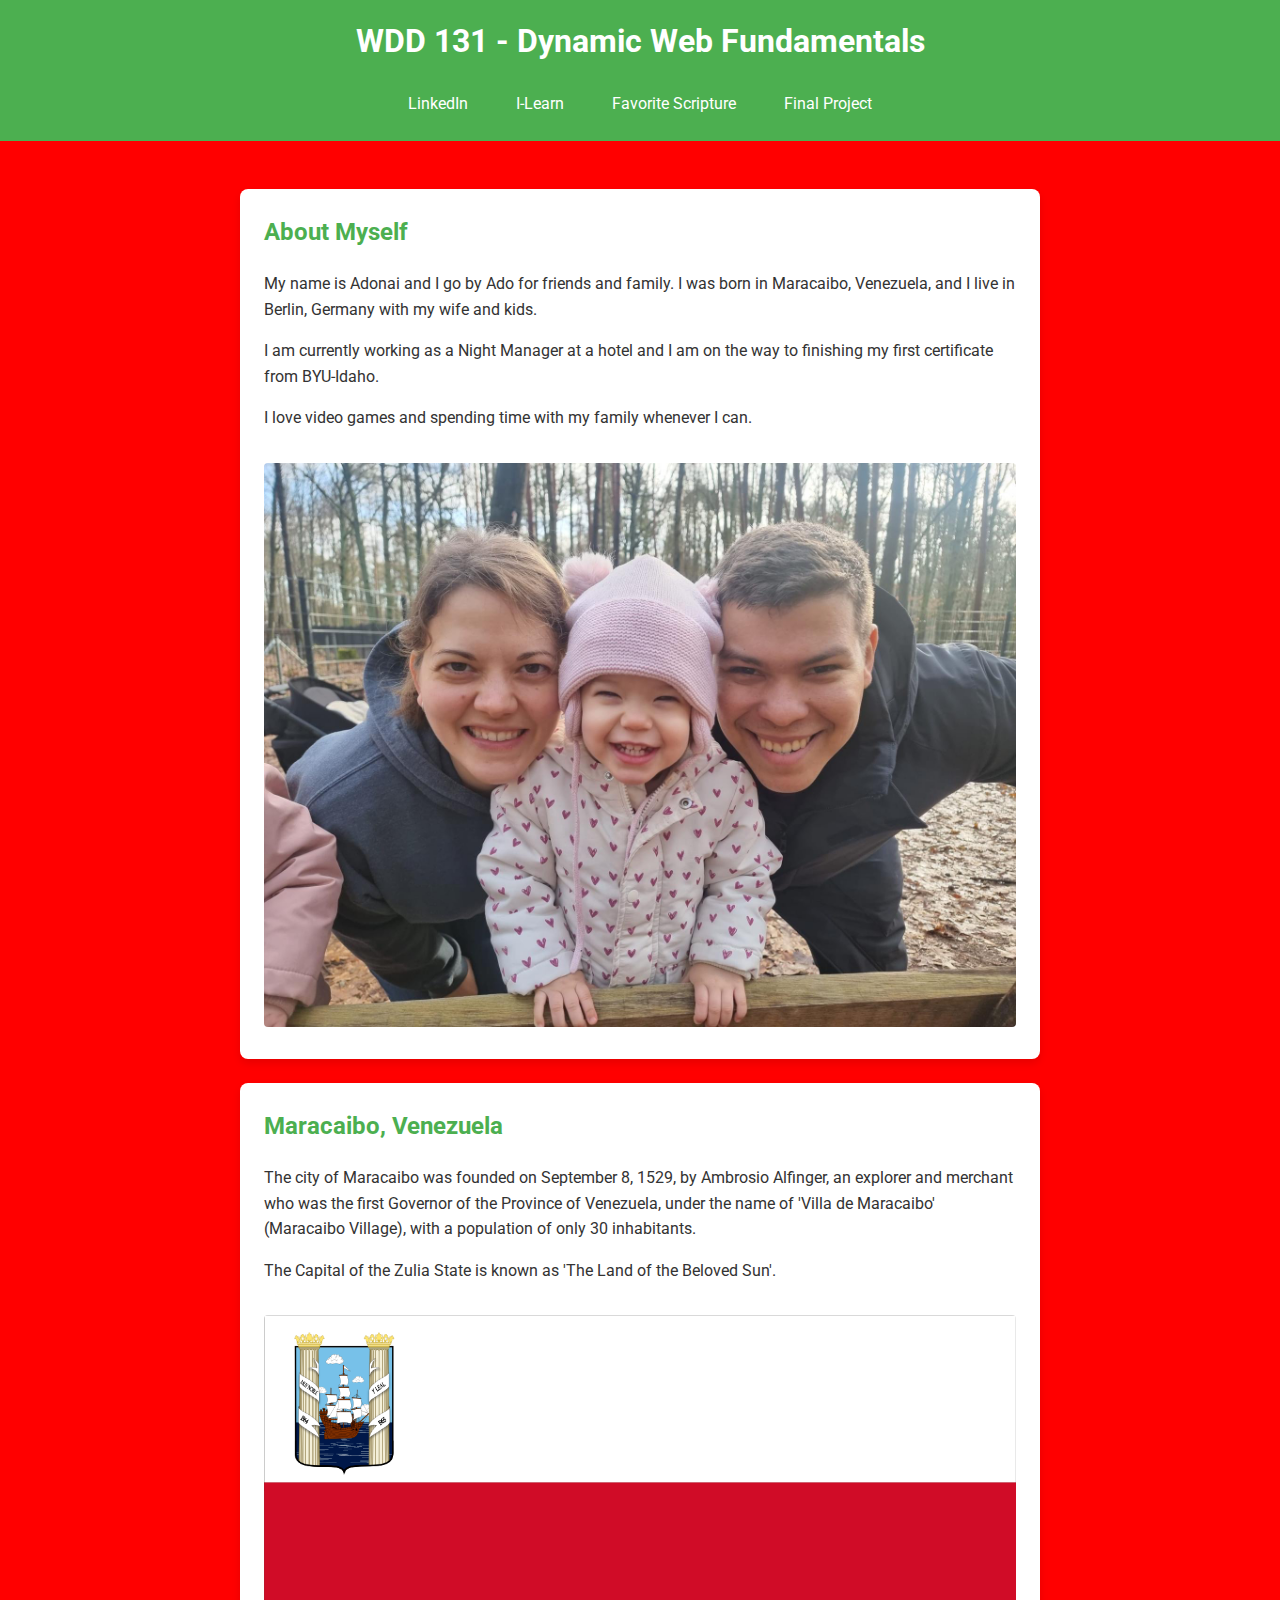
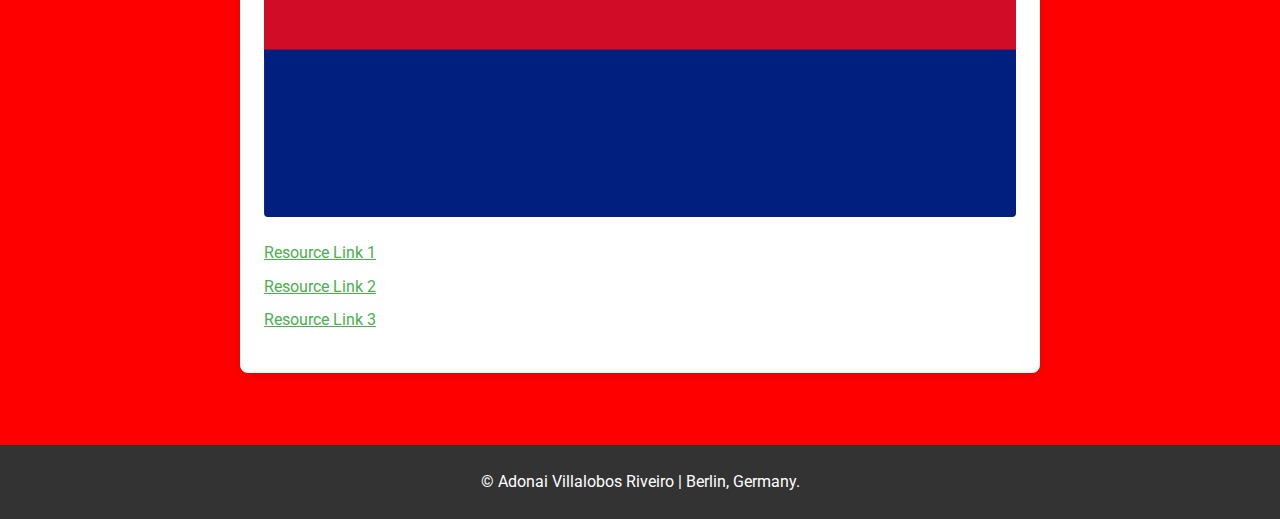
==== index.html @ becc1181 "changes" ====
<!DOCTYPE html>
<html lang="en">
<head>
    <meta charset="UTF-8">
    <meta name="viewport" content="width=device-width, initial-scale=1.0">
    <title>WDD 131 - Dynamic Web Fundamentals - Adonai Villalobos Riveiro</title>
    <meta name="description" content="WDD 131 - Dynamic Web Fundamentals - Adonai Villalobos. This page provides a comprehensive overview of web development fundamentals.">
    <meta name="author" content="Adonai Villalobos Riveiro">
    <link rel="stylesheet" href="styles/base.css">
    <link href="https://fonts.googleapis.com/css2?family=Roboto:wght@400;700&display=swap" rel="stylesheet">
    <script src="getdates.js" defer></script>
</head>
<body>
    <header>
        <h1>WDD 131 - Dynamic Web Fundamentals</h1>
        <nav>
            <a href="https://www.linkedin.com/in/adonai-villalobos/" target="_blank">LinkedIn</a>
            <a href="https://byui.instructure.com/" target="_blank">I-Learn</a>
            <a href="https://www.churchofjesuschrist.org/study/scriptures/dc-testament/dc/33?lang=eng" target="_blank">Favorite Scripture</a>
            <a href="#" target="_blank">Final Project</a>
        </nav>
    </header>
    <main>
        <!-- First card section -->
        <section class="card">
            <h2>About Myself</h2>
            <p>My name is Adonai and I go by Ado for friends and family. I was born in Maracaibo, Venezuela, and I live in Berlin, Germany with my wife and kids.</p>
            <p>I am currently working as a Night Manager at a hotel and I am on the way to finishing my first certificate from BYU-Idaho.</p>
            <p>I love video games and spending time with my family whenever I can.</p>
            <img src="images/family.JPG" alt="Family Picture">
        </section>
        <!-- Second card section -->
        <section class="card">
            <h2>Maracaibo, Venezuela</h2>
            <p>The city of Maracaibo was founded on September 8, 1529, by Ambrosio Alfinger, an explorer and merchant who was the first Governor of the Province of Venezuela, under the name of 'Villa de Maracaibo' (Maracaibo Village), with a population of only 30 inhabitants.</p>
            <p>The Capital of the Zulia State is known as 'The Land of the Beloved Sun'.</p>
            <img src="images/mcbo_flag.png" alt="Maracaibo's Flag">
            <ul>
                <li><a href="https://en.wikipedia.org/wiki/Maracaibo" target="_blank">Resource Link 1</a></li>
                <li><a href="https://www.youtube.com/watch?v=lCRPsqH028s" target="_blank">Resource Link 2</a></li>
                <li><a href="https://en.wikipedia.org/wiki/Catatumbo_lightning" target="_blank">Resource Link 3</a></li>
            </ul>
        </section>
    </main>
    <footer>
        <p>&copy; <span id="currentyear"></span> Adonai Villalobos Riveiro | Berlin, Germany.</p>
        <p id="lastModified"></p>
    </footer>
</body>
</html>
---- styles/base.css ----
/* General styles */
body {
    font-family: 'Roboto', sans-serif;
    margin: 0;
    padding: 0;
    background-color: red; /* Light blue background color */
    color: #333; /* Dark text color */
    line-height: 1.6; /* Improved readability */
}

/* Header styles */
header {
    background-color: #4CAF50; /* Green header background color */
    color: white; /* White text color */
    padding: 1rem; /* Padding around header content */
    text-align: center; /* Center-align header content */
}

header h1 {
    margin: 0; /* Remove margin for h1 */
    font-size: 2rem; /* Ensure readable font size */
}

header nav {
    display: flex; /* Flex display for navigation */
    justify-content: center; /* Center-align navigation items */
    gap: 1rem; /* Spacing between navigation items */
    margin-top: 1rem; /* Margin space above navigation */
}

header nav a {
    color: white; /* White link color for better contrast */
    text-decoration: none; /* Remove underline from links */
    padding: 0.5rem 1rem; /* Padding around navigation links for larger clickable area */
    transition: background-color 0.3s, color 0.3s; /* Smooth transition for background color and text color on hover */
    border-radius: 4px; /* Rounded corners for links */
}

header nav a:hover {
    background-color: #45a049; /* Darker green background color on hover */
    color: #fff; /* Ensure text remains readable on hover */
}

/* Main content styles */
main {
    max-width: 800px; /* Maximum width for main content */
    margin: 2rem auto; /* Center-align main content with some margin */
    padding: 1rem; /* Padding around main content */
}

.card {
    background-color: white; /* White background for card sections */
    padding: 1.5rem; /* Increased padding for better spacing */
    margin-bottom: 1.5rem; /* Margin space between cards */
    border-radius: 8px; /* Rounded corners for cards */
    box-shadow: 0 4px 8px rgba(0, 0, 0, 0.1); /* Box shadow for cards */
}

.card h2 {
    margin-top: 0; /* Remove top margin for card headings */
    font-size: 1.5rem; /* Ensure readable font size */
    color: #4CAF50; /* Matching heading color with header */
}

.card p {
    margin-bottom: 1rem; /* Add space between paragraphs for better readability */
}

.card img {
    max-width: 100%; /* Ensure images fit within their containers */
    height: auto; /* Maintain aspect ratio of images */
    border-radius: 4px; /* Slight rounding of image corners */
    margin-top: 1rem; /* Add space above images */
}

.card ul {
    list-style-type: none; /* Remove default list style */
    padding: 0; /* Remove padding from unordered list */
    margin: 1rem 0; /* Add margin to separate from other content */
}

.card ul li {
    margin-bottom: 0.5rem; /* Add margin space between list items */
    font-size: 1rem; /* Ensure readable font size */
}

.card ul li a {
    color: #4CAF50; /* Matching link color with theme */
    text-decoration: underline; /* Underline links for clarity */
    transition: color 0.3s; /* Smooth transition for link color on hover */
}

.card ul li a:hover {
    color: #45a049; /* Darker green color on hover */
}

/* Footer styles */
footer {
    background-color: #333; /* Dark footer background color */
    color: white; /* White text color */
    text-align: center; /* Center-align footer content */
    padding: 1rem; /* Padding around footer content */
}

footer p {
    margin: 0.5rem 0; /* Margin space for paragraphs within footer */
    font-size: 1rem; /* Ensure readable font size */
}

footer span {
    font-weight: bold; /* Highlight the current year */
}
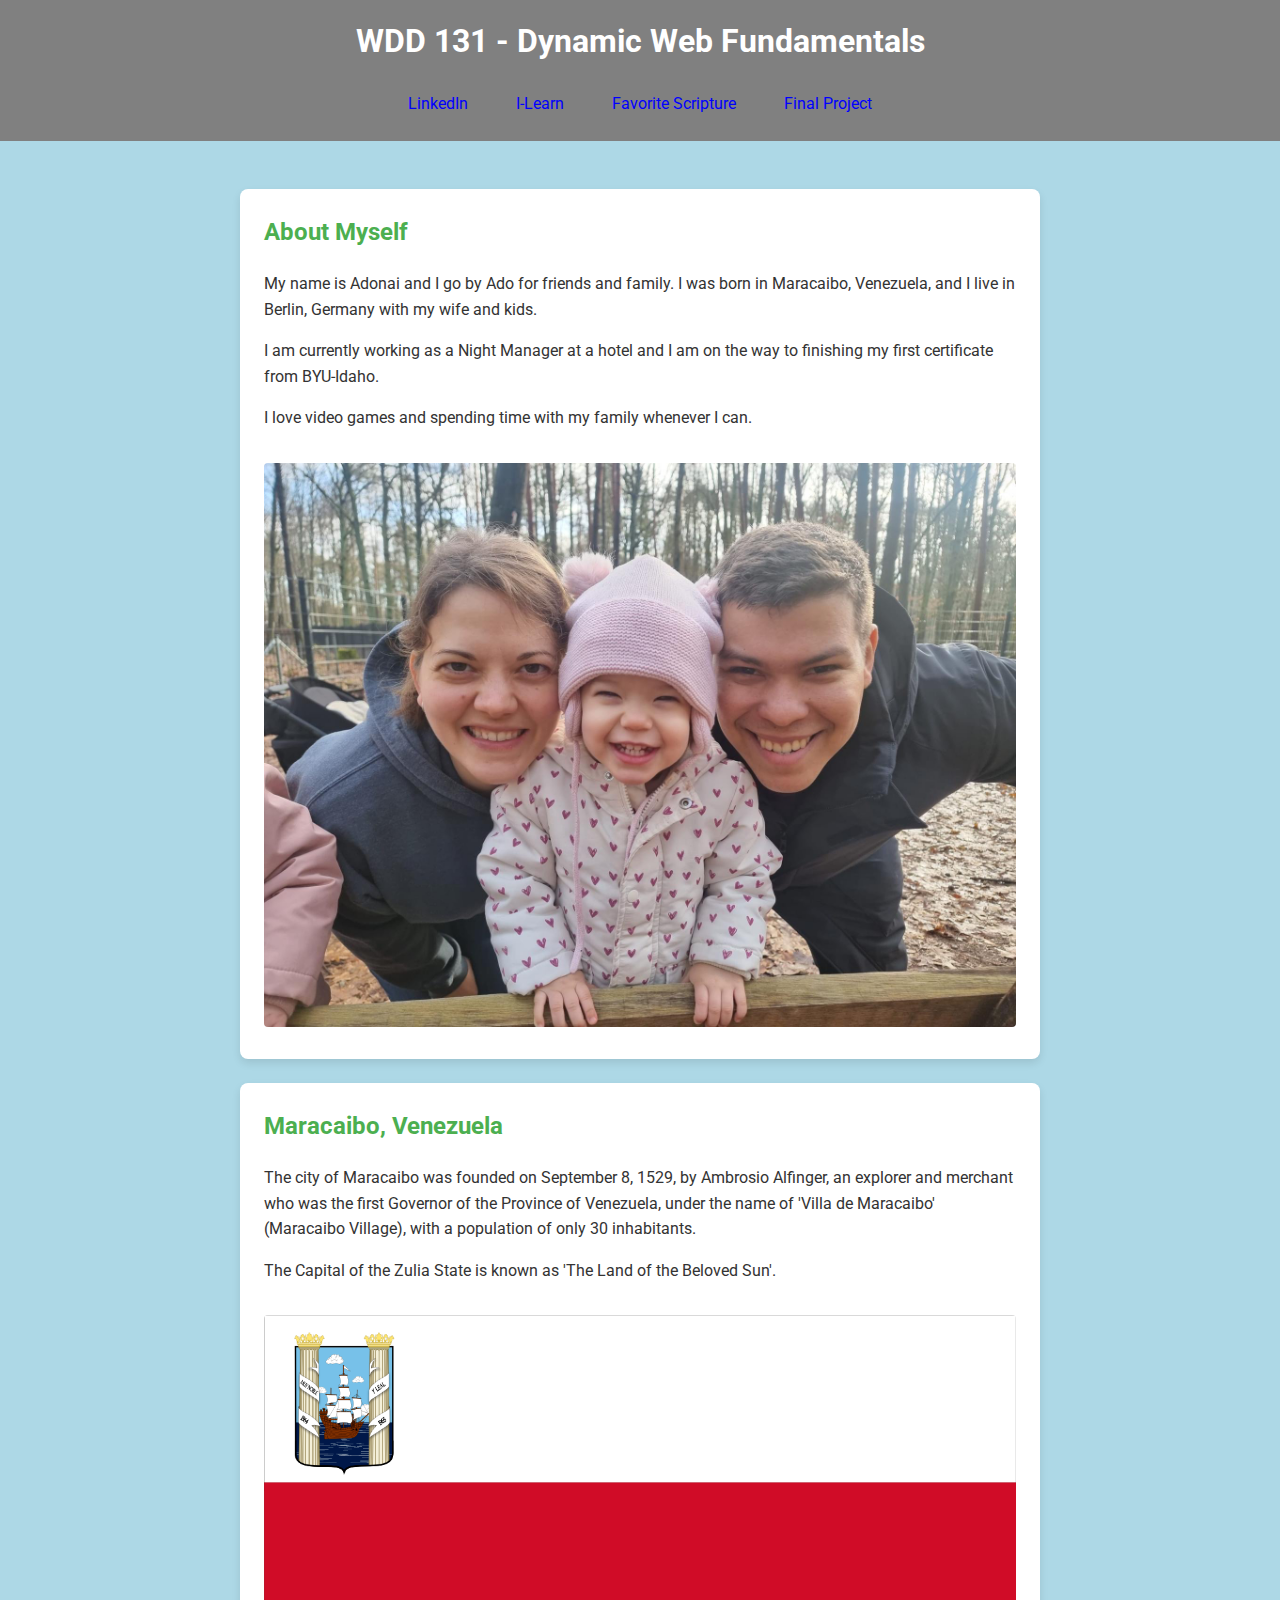
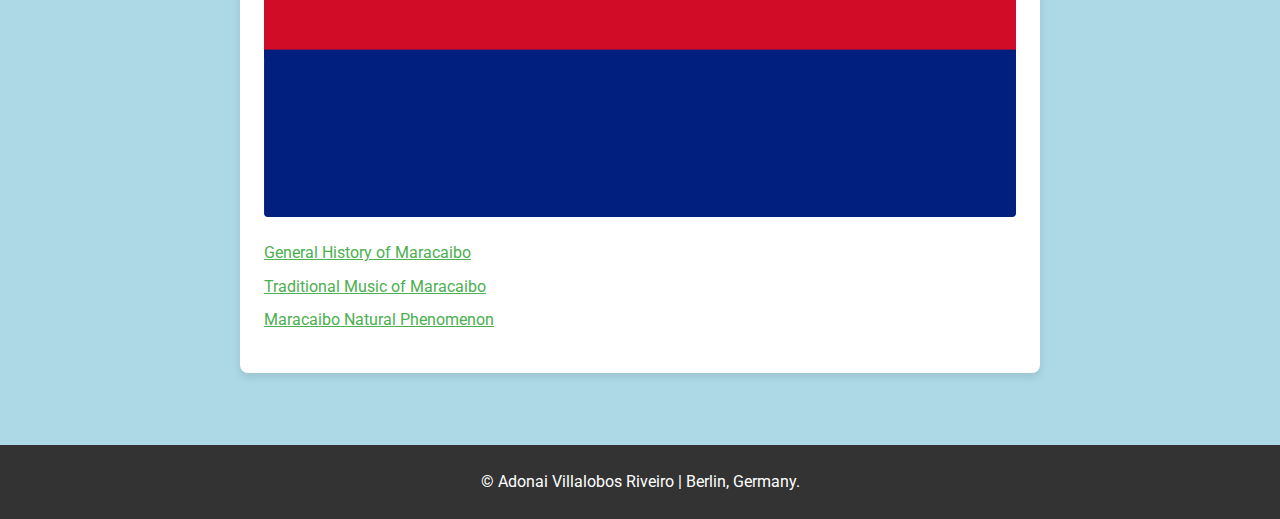
==== commit cd0b8143: "changes" ====
--- a/index.html
+++ b/index.html
@@ -36,9 +36,9 @@
             <p>The Capital of the Zulia State is known as 'The Land of the Beloved Sun'.</p>
             <img src="images/mcbo_flag.png" alt="Maracaibo's Flag">
             <ul>
-                <li><a href="https://en.wikipedia.org/wiki/Maracaibo" target="_blank">Resource Link 1</a></li>
-                <li><a href="https://www.youtube.com/watch?v=lCRPsqH028s" target="_blank">Resource Link 2</a></li>
-                <li><a href="https://en.wikipedia.org/wiki/Catatumbo_lightning" target="_blank">Resource Link 3</a></li>
+                <li><a href="https://en.wikipedia.org/wiki/Maracaibo" target="_blank">General History of Maracaibo</a></li>
+                <li><a href="https://www.youtube.com/watch?v=lCRPsqH028s" target="_blank">Traditional Music of Maracaibo</a></li>
+                <li><a href="https://en.wikipedia.org/wiki/Catatumbo_lightning" target="_blank">Maracaibo Natural Phenomenon</a></li>
             </ul>
         </section>
     </main>
--- a/styles/base.css
+++ b/styles/base.css
@@ -3,14 +3,14 @@
     font-family: 'Roboto', sans-serif;
     margin: 0;
     padding: 0;
-    background-color: red; /* Light blue background color */
+    background-color: lightblue; /* Light blue background color */
     color: #333; /* Dark text color */
     line-height: 1.6; /* Improved readability */
 }
 
 /* Header styles */
 header {
-    background-color: #4CAF50; /* Green header background color */
+    background-color: gray; /* Green header background color */
     color: white; /* White text color */
     padding: 1rem; /* Padding around header content */
     text-align: center; /* Center-align header content */
@@ -29,7 +29,7 @@
 }
 
 header nav a {
-    color: white; /* White link color for better contrast */
+    color: blue; /* White link color for better contrast */
     text-decoration: none; /* Remove underline from links */
     padding: 0.5rem 1rem; /* Padding around navigation links for larger clickable area */
     transition: background-color 0.3s, color 0.3s; /* Smooth transition for background color and text color on hover */
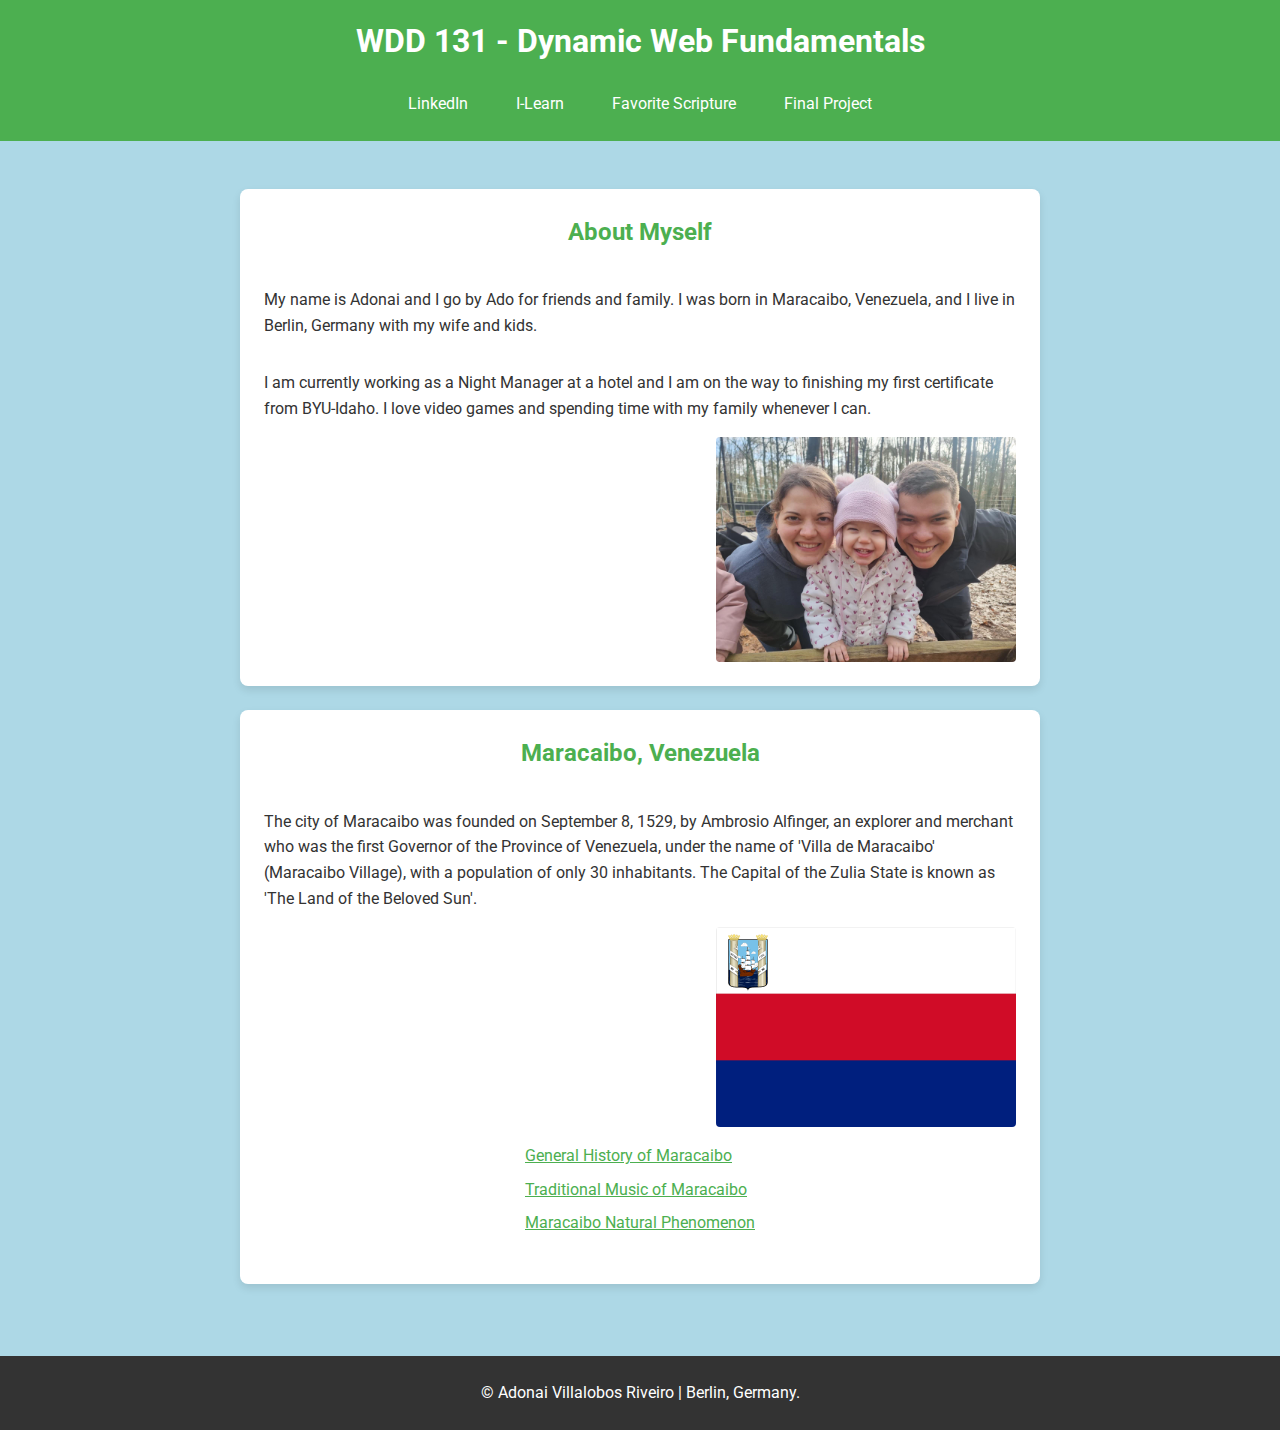
==== commit 047bd1b6: "changes" ====
--- a/index.html
+++ b/index.html
@@ -25,15 +25,13 @@
         <section class="card">
             <h2>About Myself</h2>
             <p>My name is Adonai and I go by Ado for friends and family. I was born in Maracaibo, Venezuela, and I live in Berlin, Germany with my wife and kids.</p>
-            <p>I am currently working as a Night Manager at a hotel and I am on the way to finishing my first certificate from BYU-Idaho.</p>
-            <p>I love video games and spending time with my family whenever I can.</p>
+            <p>I am currently working as a Night Manager at a hotel and I am on the way to finishing my first certificate from BYU-Idaho. I love video games and spending time with my family whenever I can.</p>
             <img src="images/family.JPG" alt="Family Picture">
         </section>
         <!-- Second card section -->
         <section class="card">
             <h2>Maracaibo, Venezuela</h2>
-            <p>The city of Maracaibo was founded on September 8, 1529, by Ambrosio Alfinger, an explorer and merchant who was the first Governor of the Province of Venezuela, under the name of 'Villa de Maracaibo' (Maracaibo Village), with a population of only 30 inhabitants.</p>
-            <p>The Capital of the Zulia State is known as 'The Land of the Beloved Sun'.</p>
+            <p>The city of Maracaibo was founded on September 8, 1529, by Ambrosio Alfinger, an explorer and merchant who was the first Governor of the Province of Venezuela, under the name of 'Villa de Maracaibo' (Maracaibo Village), with a population of only 30 inhabitants. The Capital of the Zulia State is known as 'The Land of the Beloved Sun'.</p>
             <img src="images/mcbo_flag.png" alt="Maracaibo's Flag">
             <ul>
                 <li><a href="https://en.wikipedia.org/wiki/Maracaibo" target="_blank">General History of Maracaibo</a></li>
--- a/styles/base.css
+++ b/styles/base.css
@@ -10,7 +10,7 @@
 
 /* Header styles */
 header {
-    background-color: gray; /* Green header background color */
+    background-color: #4CAF50; /* Green header background color */
     color: white; /* White text color */
     padding: 1rem; /* Padding around header content */
     text-align: center; /* Center-align header content */
@@ -29,7 +29,7 @@
 }
 
 header nav a {
-    color: blue; /* White link color for better contrast */
+    color: #fff; /* White link color for better contrast */
     text-decoration: none; /* Remove underline from links */
     padding: 0.5rem 1rem; /* Padding around navigation links for larger clickable area */
     transition: background-color 0.3s, color 0.3s; /* Smooth transition for background color and text color on hover */
@@ -54,23 +54,30 @@
     margin-bottom: 1.5rem; /* Margin space between cards */
     border-radius: 8px; /* Rounded corners for cards */
     box-shadow: 0 4px 8px rgba(0, 0, 0, 0.1); /* Box shadow for cards */
+    display: flex; /* Use flexbox for layout */
+    flex-direction: column; /* Arrange children elements in a column */
+    align-items: center; /* Center-align items horizontally */
 }
 
 .card h2 {
     margin-top: 0; /* Remove top margin for card headings */
     font-size: 1.5rem; /* Ensure readable font size */
     color: #4CAF50; /* Matching heading color with header */
+    text-align: center; /* Center align the h2 text */
+    order: -1; /* Move the h2 to the top within the flex container */
 }
 
 .card p {
     margin-bottom: 1rem; /* Add space between paragraphs for better readability */
+    flex: 1; /* Allow paragraph to take remaining space */
+    text-align: left; /* Align paragraph text to the left */
 }
 
 .card img {
-    max-width: 100%; /* Ensure images fit within their containers */
+    max-width: 300px; /* Adjust image width as needed */
     height: auto; /* Maintain aspect ratio of images */
     border-radius: 4px; /* Slight rounding of image corners */
-    margin-top: 1rem; /* Add space above images */
+    margin-left: auto; /* Push images to the right */
 }
 
 .card ul {
@@ -109,4 +116,5 @@
 
 footer span {
     font-weight: bold; /* Highlight the current year */
-}+}
+
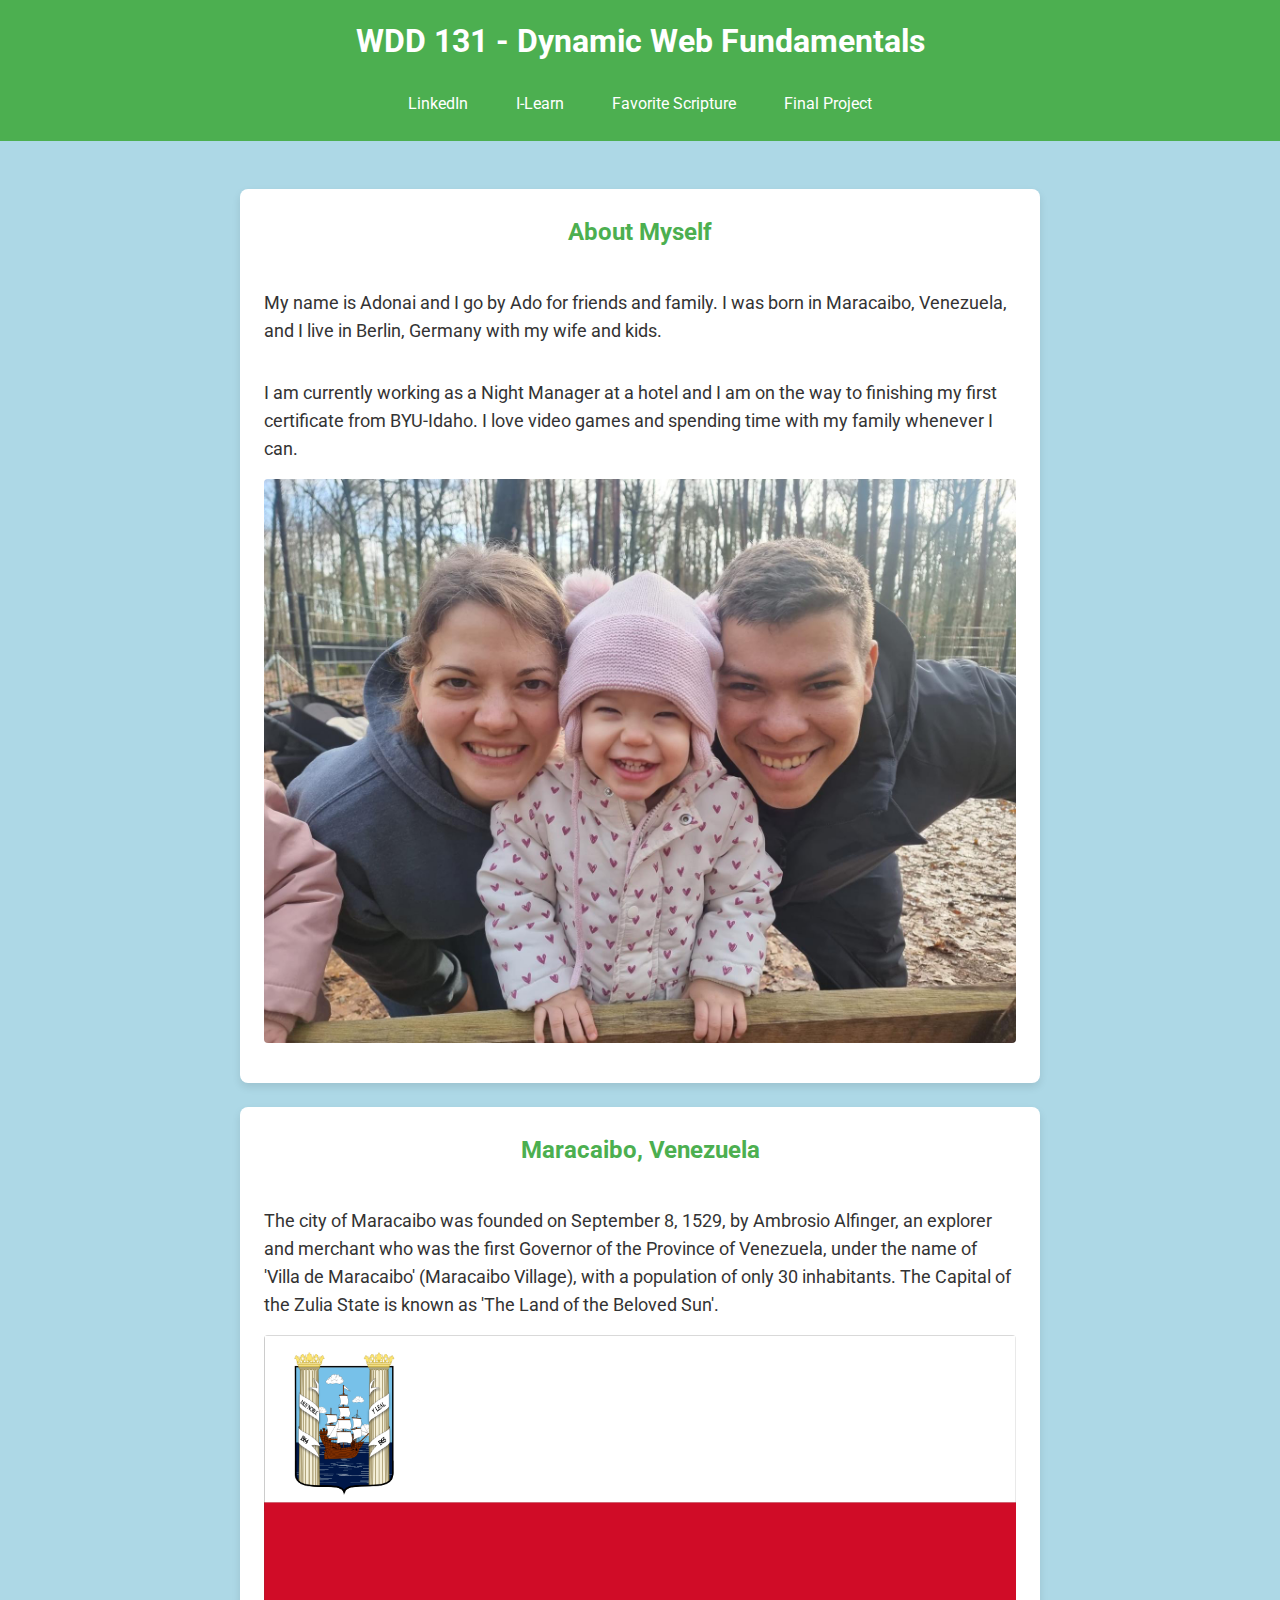
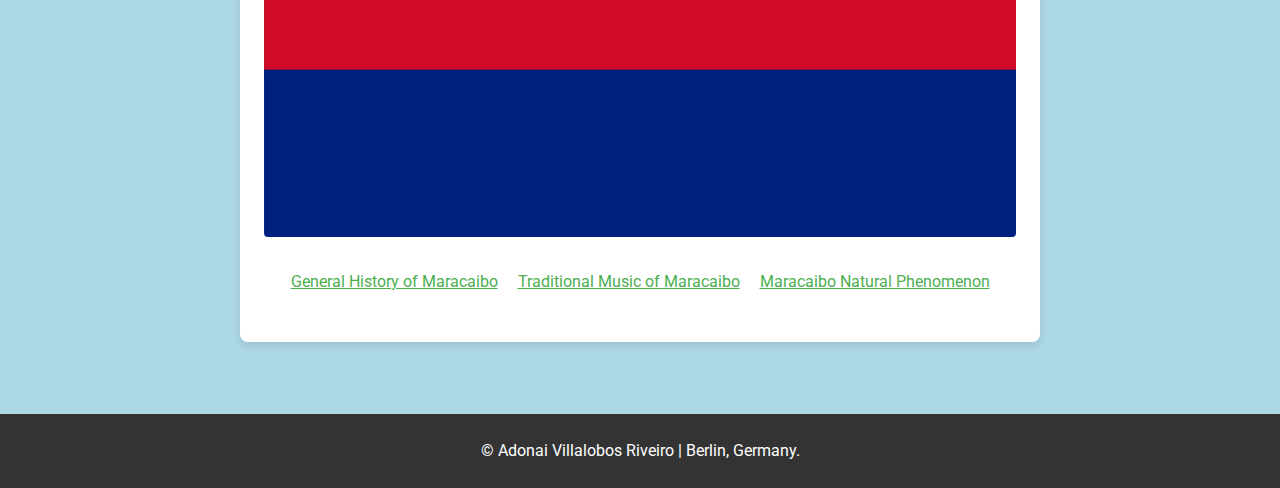
==== commit ba1599c7: "changes" ====
--- a/index.html
+++ b/index.html
@@ -7,6 +7,7 @@
     <meta name="description" content="WDD 131 - Dynamic Web Fundamentals - Adonai Villalobos. This page provides a comprehensive overview of web development fundamentals.">
     <meta name="author" content="Adonai Villalobos Riveiro">
     <link rel="stylesheet" href="styles/base.css">
+    <link rel="preconnect" href="https://fonts.gstatic.com">
     <link href="https://fonts.googleapis.com/css2?family=Roboto:wght@400;700&display=swap" rel="stylesheet">
     <script src="getdates.js" defer></script>
 </head>
@@ -21,14 +22,12 @@
         </nav>
     </header>
     <main>
-        <!-- First card section -->
         <section class="card">
             <h2>About Myself</h2>
             <p>My name is Adonai and I go by Ado for friends and family. I was born in Maracaibo, Venezuela, and I live in Berlin, Germany with my wife and kids.</p>
             <p>I am currently working as a Night Manager at a hotel and I am on the way to finishing my first certificate from BYU-Idaho. I love video games and spending time with my family whenever I can.</p>
             <img src="images/family.JPG" alt="Family Picture">
         </section>
-        <!-- Second card section -->
         <section class="card">
             <h2>Maracaibo, Venezuela</h2>
             <p>The city of Maracaibo was founded on September 8, 1529, by Ambrosio Alfinger, an explorer and merchant who was the first Governor of the Province of Venezuela, under the name of 'Villa de Maracaibo' (Maracaibo Village), with a population of only 30 inhabitants. The Capital of the Zulia State is known as 'The Land of the Beloved Sun'.</p>
@@ -45,4 +44,4 @@
         <p id="lastModified"></p>
     </footer>
 </body>
-</html>+</html>
--- a/styles/base.css
+++ b/styles/base.css
@@ -71,24 +71,32 @@
     margin-bottom: 1rem; /* Add space between paragraphs for better readability */
     flex: 1; /* Allow paragraph to take remaining space */
     text-align: left; /* Align paragraph text to the left */
+    font-size: 1.1rem; /* Increase font size for paragraphs */
 }
 
 .card img {
-    max-width: 300px; /* Adjust image width as needed */
+    max-width: 100%; /* Make sure images do not exceed their container width */
     height: auto; /* Maintain aspect ratio of images */
     border-radius: 4px; /* Slight rounding of image corners */
-    margin-left: auto; /* Push images to the right */
+    margin: 0 auto 1rem auto; /* Center align the image horizontally and add space at the bottom */
+    display: block; /* Ensure images behave as block elements */
 }
 
 .card ul {
     list-style-type: none; /* Remove default list style */
     padding: 0; /* Remove padding from unordered list */
-    margin: 1rem 0; /* Add margin to separate from other content */
+    margin-top: 1rem; /* Add margin space between image and ul */
+    text-align: center; /* Center-align list items */
 }
 
 .card ul li {
     margin-bottom: 0.5rem; /* Add margin space between list items */
     font-size: 1rem; /* Ensure readable font size */
+    display: inline-block; /* Display list items inline */
+}
+
+.card ul li:not(:last-child) {
+    margin-right: 1rem; /* Add space between list items */
 }
 
 .card ul li a {
@@ -118,3 +126,4 @@
     font-weight: bold; /* Highlight the current year */
 }
 
+
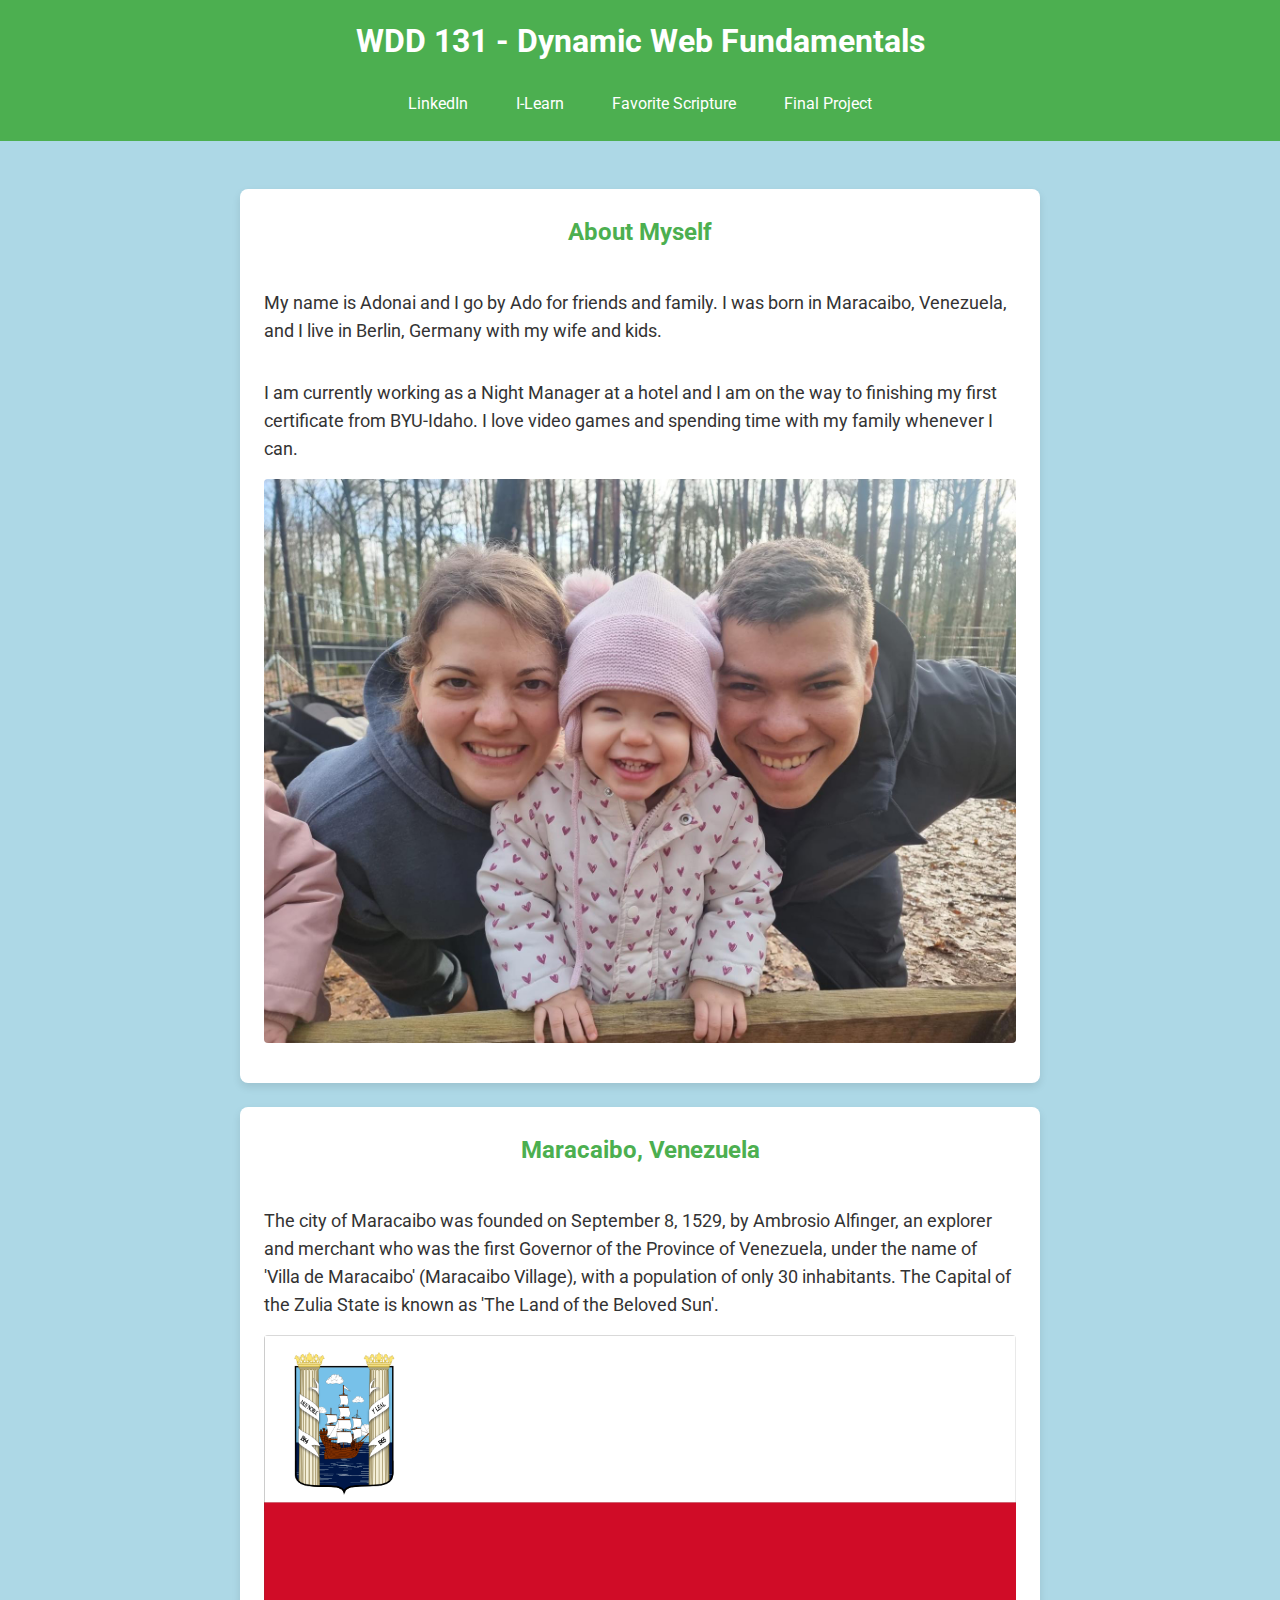
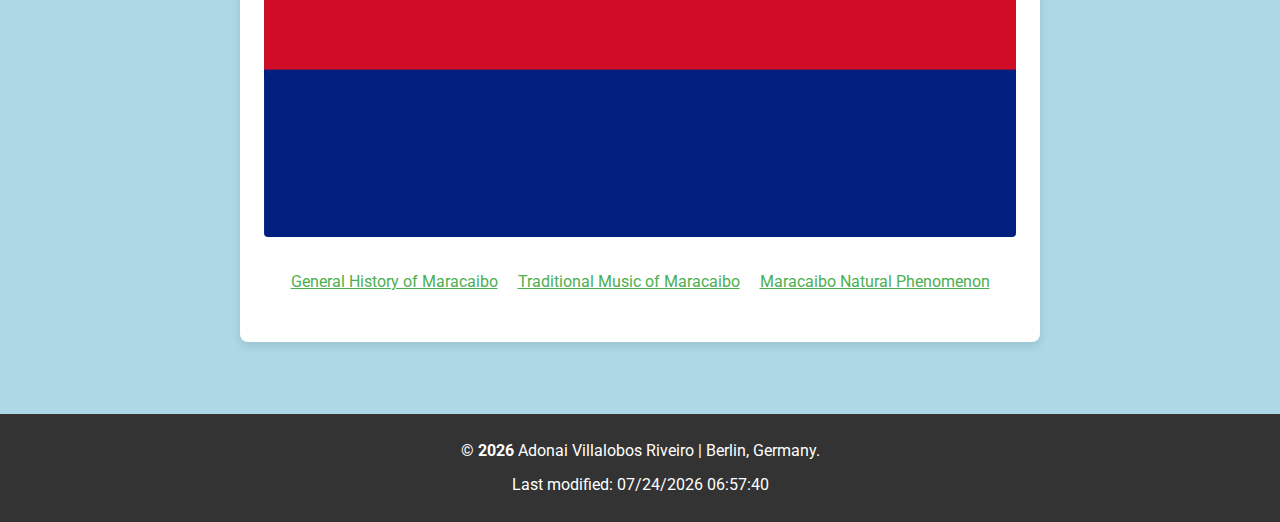
==== commit 8ee7e3f0: "changes" ====
--- a/index.html
+++ b/index.html
@@ -7,9 +7,7 @@
     <meta name="description" content="WDD 131 - Dynamic Web Fundamentals - Adonai Villalobos. This page provides a comprehensive overview of web development fundamentals.">
     <meta name="author" content="Adonai Villalobos Riveiro">
     <link rel="stylesheet" href="styles/base.css">
-    <link rel="preconnect" href="https://fonts.gstatic.com">
     <link href="https://fonts.googleapis.com/css2?family=Roboto:wght@400;700&display=swap" rel="stylesheet">
-    <script src="getdates.js" defer></script>
 </head>
 <body>
     <header>
@@ -22,12 +20,14 @@
         </nav>
     </header>
     <main>
+        <!-- First card section -->
         <section class="card">
             <h2>About Myself</h2>
             <p>My name is Adonai and I go by Ado for friends and family. I was born in Maracaibo, Venezuela, and I live in Berlin, Germany with my wife and kids.</p>
             <p>I am currently working as a Night Manager at a hotel and I am on the way to finishing my first certificate from BYU-Idaho. I love video games and spending time with my family whenever I can.</p>
             <img src="images/family.JPG" alt="Family Picture">
         </section>
+        <!-- Second card section -->
         <section class="card">
             <h2>Maracaibo, Venezuela</h2>
             <p>The city of Maracaibo was founded on September 8, 1529, by Ambrosio Alfinger, an explorer and merchant who was the first Governor of the Province of Venezuela, under the name of 'Villa de Maracaibo' (Maracaibo Village), with a population of only 30 inhabitants. The Capital of the Zulia State is known as 'The Land of the Beloved Sun'.</p>
@@ -43,5 +43,8 @@
         <p>&copy; <span id="currentyear"></span> Adonai Villalobos Riveiro | Berlin, Germany.</p>
         <p id="lastModified"></p>
     </footer>
+
+    <!-- JavaScript file -->
+    <script src="scripts/getdates.js" defer></script>
 </body>
 </html>
--- a/styles/base.css
+++ b/styles/base.css
@@ -1,3 +1,8 @@
+/* styles/base.css */
+
+/* Preconnect to Google Fonts */
+@import url('https://fonts.googleapis.com/css2?family=Roboto:wght@400;700&display=swap');
+
 /* General styles */
 body {
     font-family: 'Roboto', sans-serif;
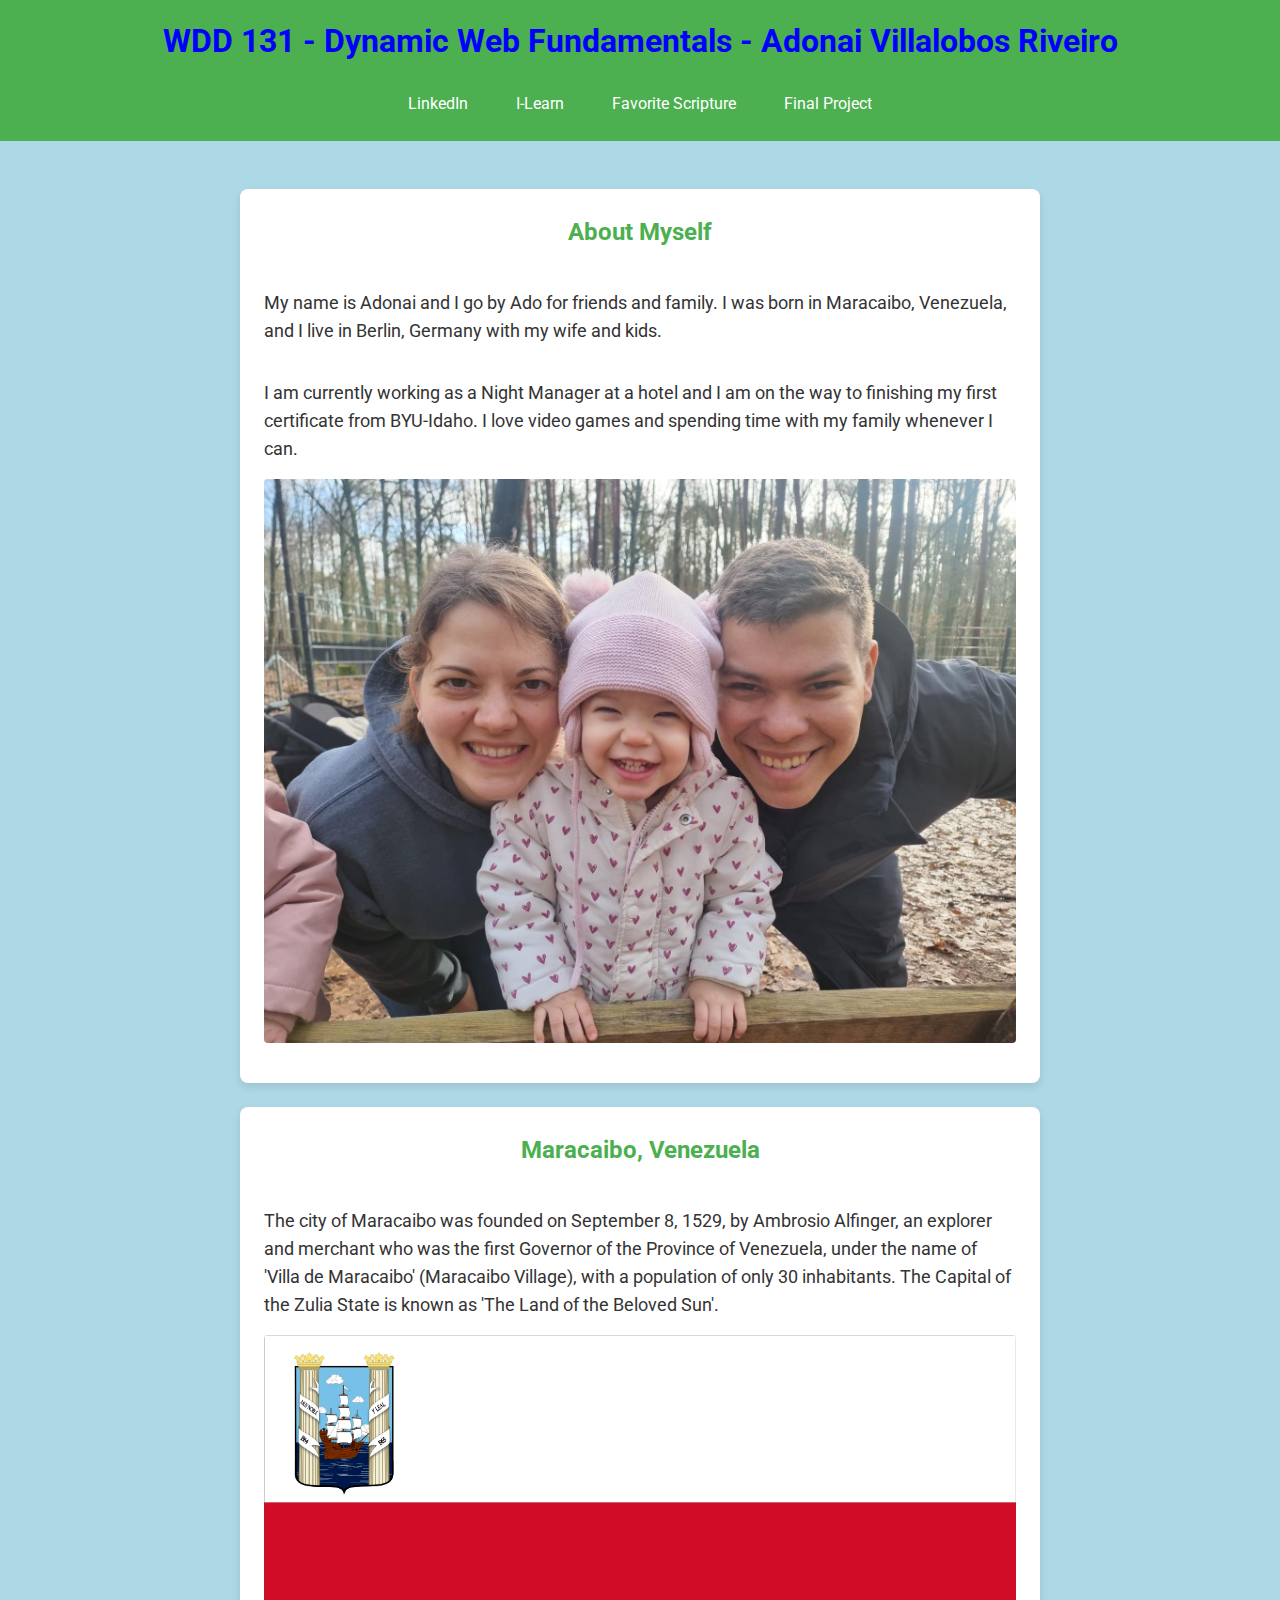
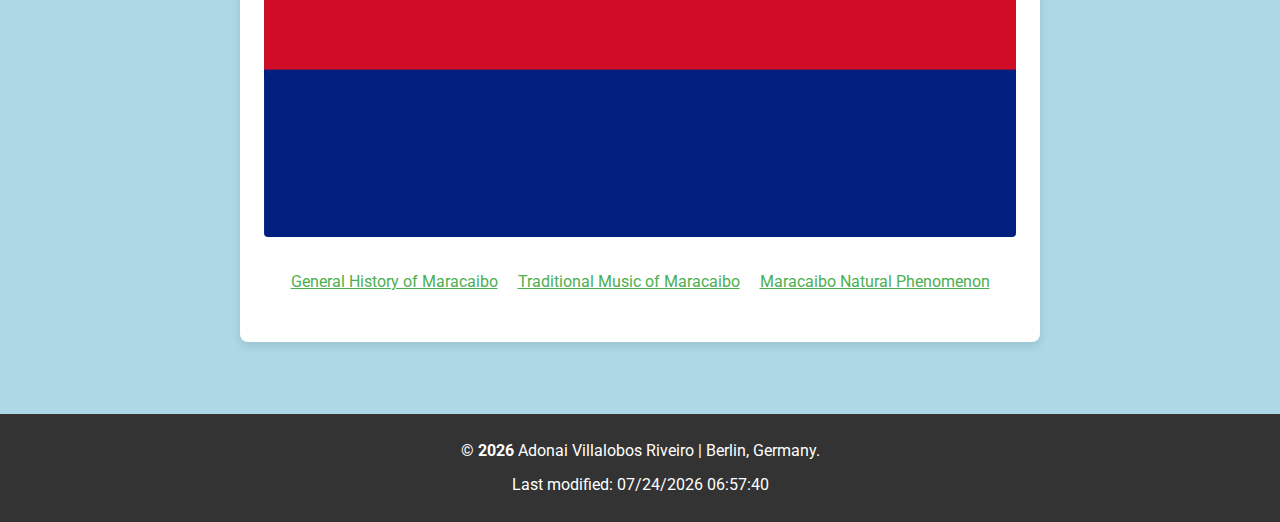
==== commit 725f56c0: "changes" ====
--- a/index.html
+++ b/index.html
@@ -11,7 +11,7 @@
 </head>
 <body>
     <header>
-        <h1>WDD 131 - Dynamic Web Fundamentals</h1>
+        <h1>WDD 131 - Dynamic Web Fundamentals - Adonai Villalobos Riveiro</h1>
         <nav>
             <a href="https://www.linkedin.com/in/adonai-villalobos/" target="_blank">LinkedIn</a>
             <a href="https://byui.instructure.com/" target="_blank">I-Learn</a>
@@ -47,4 +47,4 @@
     <!-- JavaScript file -->
     <script src="scripts/getdates.js" defer></script>
 </body>
-</html>
+</html>--- a/styles/base.css
+++ b/styles/base.css
@@ -24,6 +24,7 @@
 header h1 {
     margin: 0; /* Remove margin for h1 */
     font-size: 2rem; /* Ensure readable font size */
+    color: blue;
 }
 
 header nav {
@@ -129,6 +130,4 @@
 
 footer span {
     font-weight: bold; /* Highlight the current year */
-}
-
-
+}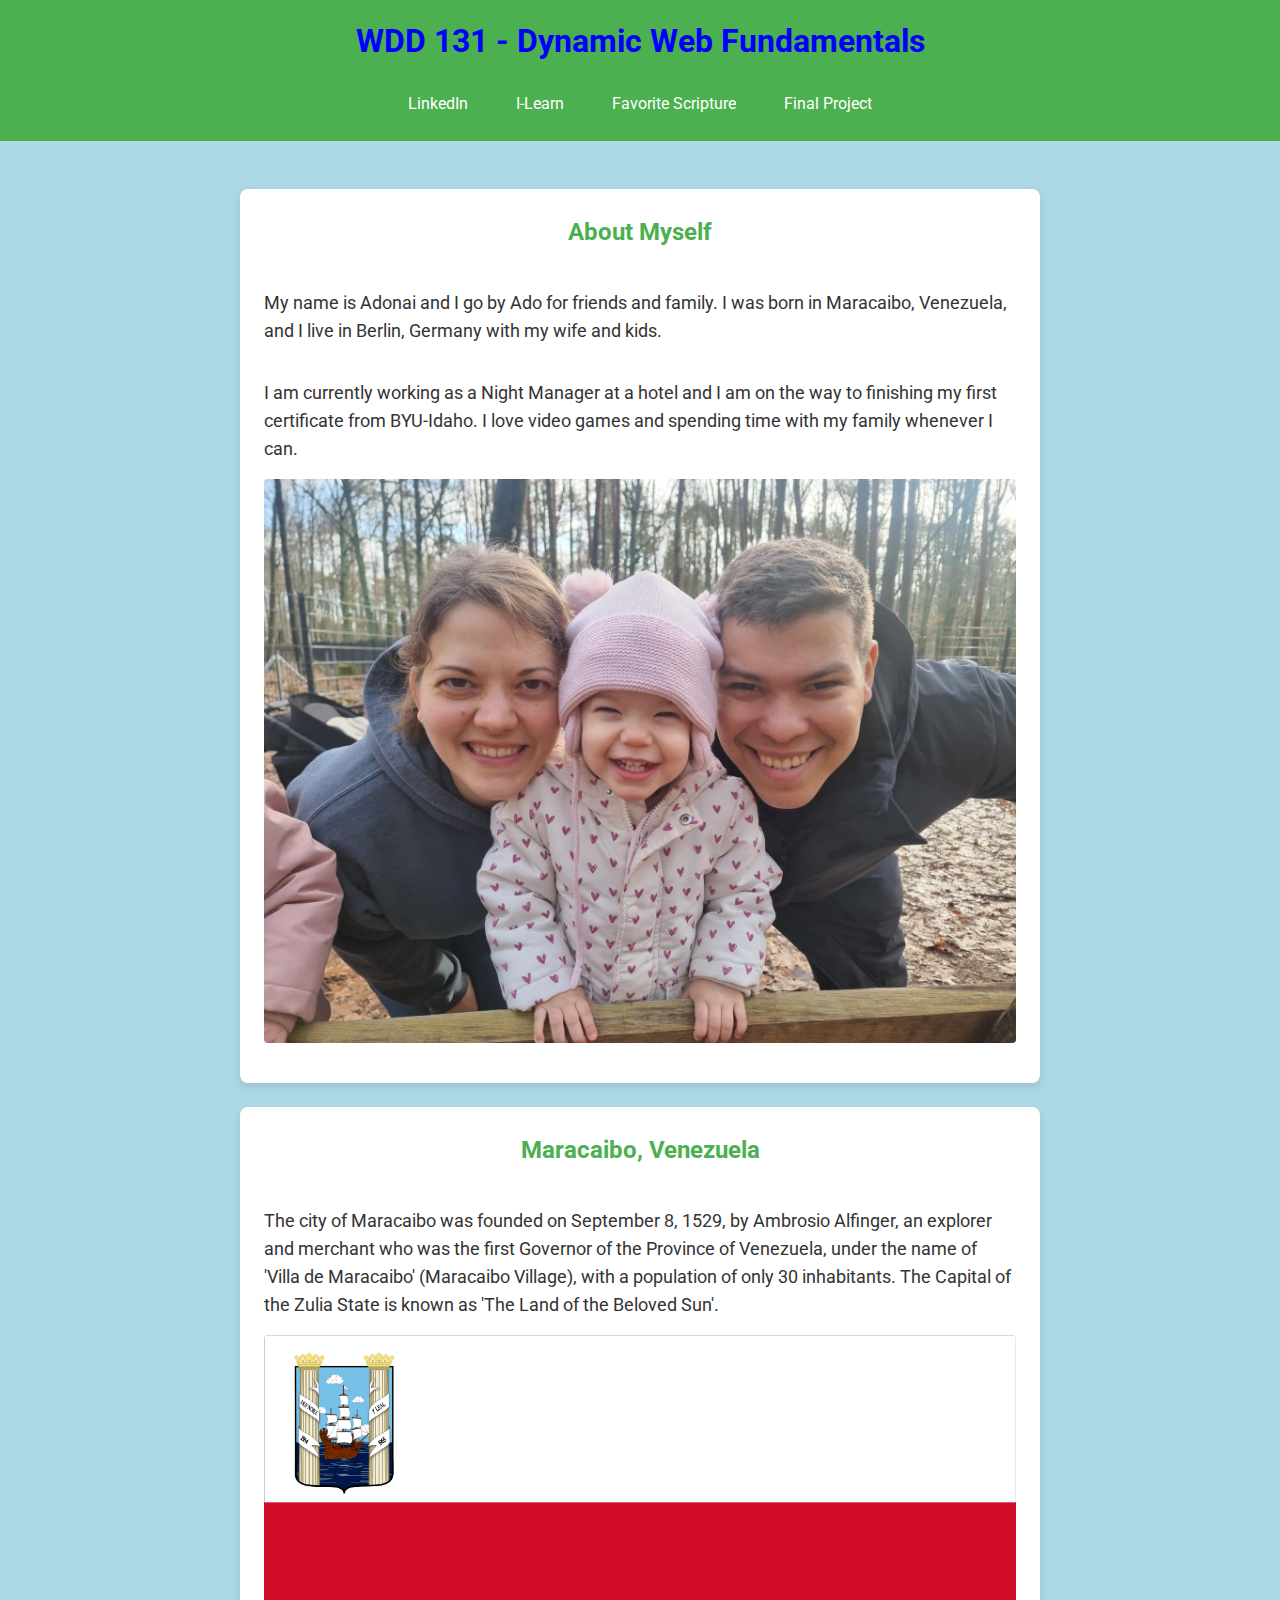
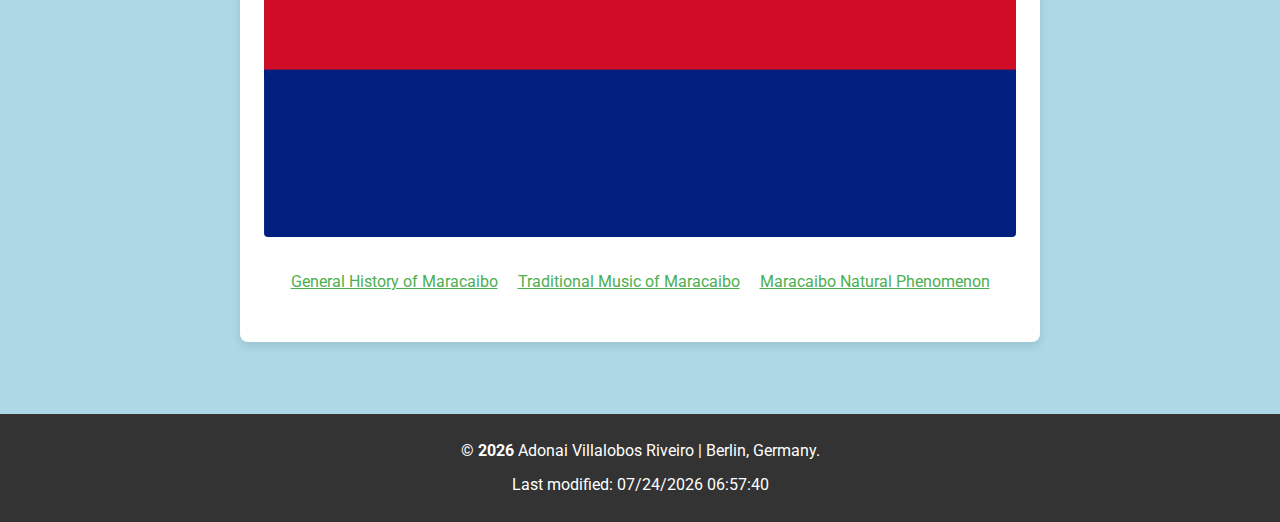
==== commit 582ec7be: "changes" ====
--- a/index.html
+++ b/index.html
@@ -6,12 +6,15 @@
     <title>WDD 131 - Dynamic Web Fundamentals - Adonai Villalobos Riveiro</title>
     <meta name="description" content="WDD 131 - Dynamic Web Fundamentals - Adonai Villalobos. This page provides a comprehensive overview of web development fundamentals.">
     <meta name="author" content="Adonai Villalobos Riveiro">
+
+    <link rel="preconnect" href="https://fonts.gstatic.com">
+    <link rel="preconnect" href="https://fonts.googleapis.com">
+    <link href="https://fonts.googleapis.com/css2?family=Roboto:wght@400;700&display=swap" rel="stylesheet">
     <link rel="stylesheet" href="styles/base.css">
-    <link href="https://fonts.googleapis.com/css2?family=Roboto:wght@400;700&display=swap" rel="stylesheet">
 </head>
 <body>
     <header>
-        <h1>WDD 131 - Dynamic Web Fundamentals - Adonai Villalobos Riveiro</h1>
+        <h1>WDD 131 - Dynamic Web Fundamentals</h1>
         <nav>
             <a href="https://www.linkedin.com/in/adonai-villalobos/" target="_blank">LinkedIn</a>
             <a href="https://byui.instructure.com/" target="_blank">I-Learn</a>
@@ -20,14 +23,12 @@
         </nav>
     </header>
     <main>
-        <!-- First card section -->
         <section class="card">
             <h2>About Myself</h2>
             <p>My name is Adonai and I go by Ado for friends and family. I was born in Maracaibo, Venezuela, and I live in Berlin, Germany with my wife and kids.</p>
             <p>I am currently working as a Night Manager at a hotel and I am on the way to finishing my first certificate from BYU-Idaho. I love video games and spending time with my family whenever I can.</p>
             <img src="images/family.JPG" alt="Family Picture">
         </section>
-        <!-- Second card section -->
         <section class="card">
             <h2>Maracaibo, Venezuela</h2>
             <p>The city of Maracaibo was founded on September 8, 1529, by Ambrosio Alfinger, an explorer and merchant who was the first Governor of the Province of Venezuela, under the name of 'Villa de Maracaibo' (Maracaibo Village), with a population of only 30 inhabitants. The Capital of the Zulia State is known as 'The Land of the Beloved Sun'.</p>
@@ -43,8 +44,6 @@
         <p>&copy; <span id="currentyear"></span> Adonai Villalobos Riveiro | Berlin, Germany.</p>
         <p id="lastModified"></p>
     </footer>
-
-    <!-- JavaScript file -->
     <script src="scripts/getdates.js" defer></script>
 </body>
-</html>+</html>
